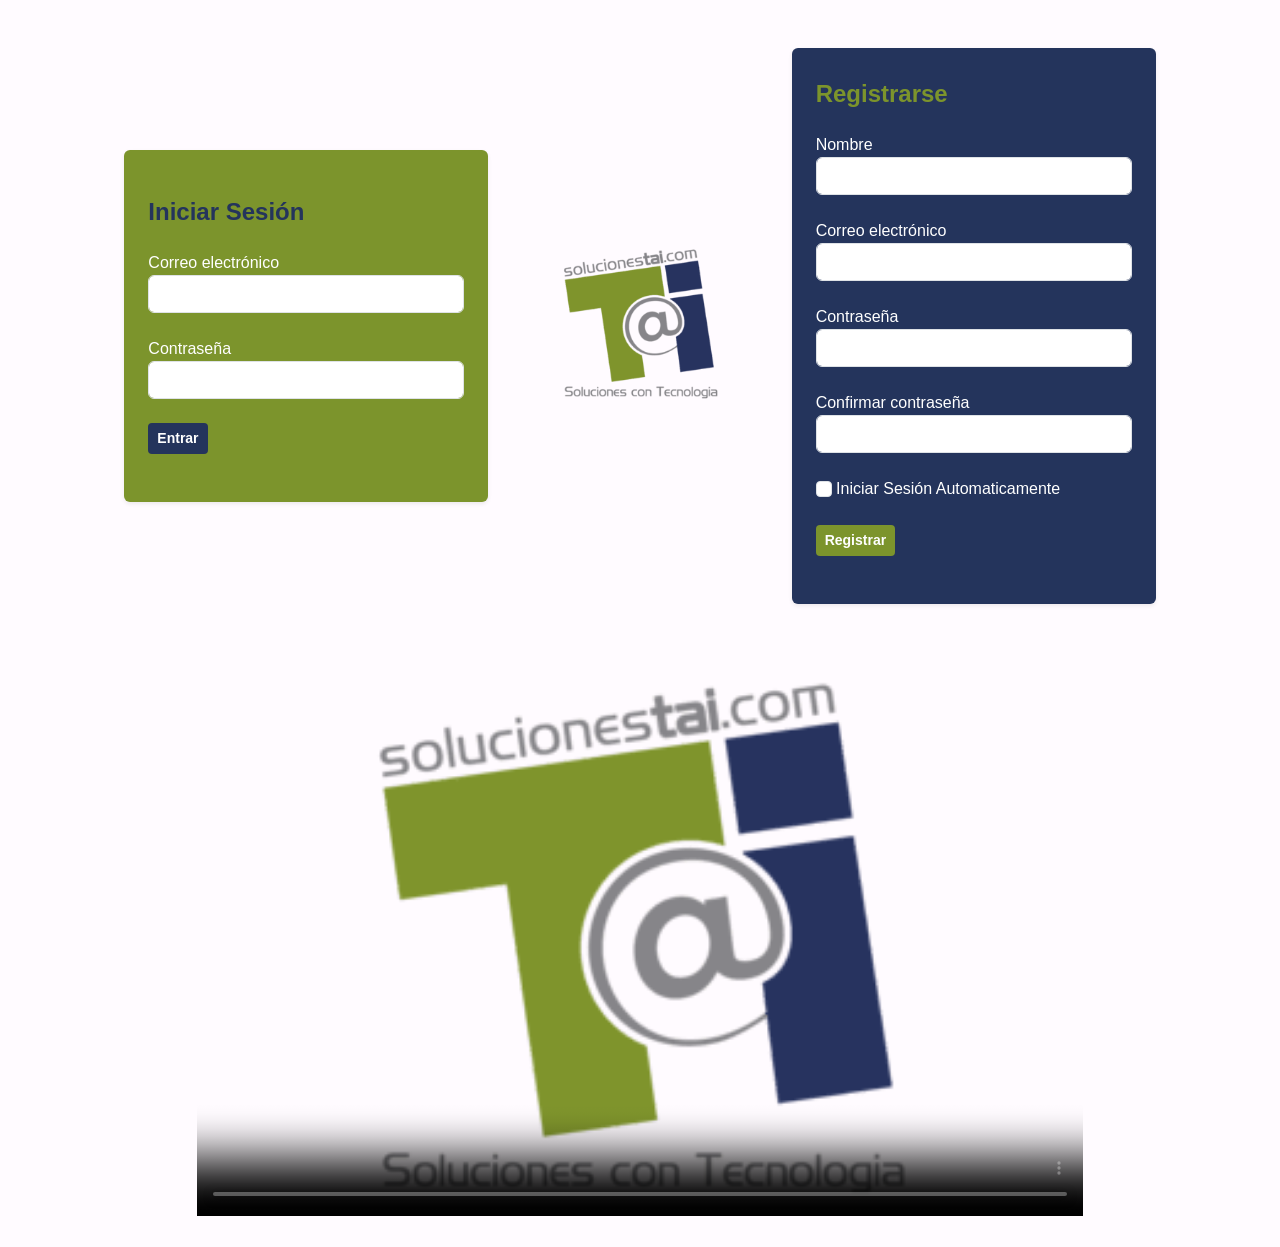
==== index.html @ 0898bd30 "color green para android" ====
<!doctype html>
<html lang="en">

<head>
  <!-- Required meta tags -->
  <meta charset="utf-8">
  <meta name="viewport" content="width=device-width, initial-scale=1">

  <!-- Bootstrap CSS -->
  <link href="https://cdn.jsdelivr.net/npm/bootstrap@5.0.2/dist/css/bootstrap.min.css" rel="stylesheet"
    integrity="sha384-EVSTQN3/azprG1Anm3QDgpJLIm9Nao0Yz1ztcQTwFspd3yD65VohhpuuCOmLASjC" crossorigin="anonymous">
  <link rel="stylesheet" href="css/style.css">
  <title>Solucionestai Módulo encuestas</title>
  <link rel="shortcut icon" href="./img/favicon/favicon.png" type="image/png">
  <meta name="description" content="Aplicación Web Progresiva de un módulo de encuestas automatizado y entrega de resultados">

    <!-- Windows  -->
    <meta name="msapplication-navbutton-color" content="#24345c">
    <meta name="msapplication-TileColor" content="#7c942c">

    <!-- Android  -->
    <meta name="theme-color" content="#7c942c">
    <meta name="mobile-web-app-capable" content="yes">

    <!-- Apple -->
    <meta name="apple-mobile-web-app-capable" content="yes">
    <meta name="apple-mobile-web-app-status-bar-style" content="default">

    <!-- Night Mode  -->
    <meta name="nightmode" content="enable">
    <!--Optimización-->
    <meta name="MobileOptimized" content="width">
    <meta name="HandheldFriendly" content="true">
    <!--Apple (IOS)-->
    <meta name="apple-mobile-web-app-capable" content="yes">
    <meta name="apple-mobile-web-app-status-bar-style" content="black-translucent">
    <link rel="apple-touch-icon" href="./img/favicon/favicon.png">
    <link rel="apple-touch-startup-image" href="./img/favicon/favicon.png">

    <!--Llamado a manifest-->
    <link rel="manifest" href="manifest.json">
    <!--Agregar JQuery-->
    <script src="https://ajax.googleapis.com/ajax/libs/jquery/3.6.0/jquery.min.js"></script> 
    <script src="js/app.js"></script>
</head>

<body>
    <div class="container">

        <div class="row justify-content-around align-items-center p-4">
        
            <div class="col-lg-4 col-12 p-4 shadow-sm rounded bg-green my-4">
                <div class="form group my-4">
                    <h4 class="fw-bolder text-blue">Iniciar Sesión</h4>
                </div>
                <div class="form-group my-4">
                    <label for="email">Correo electrónico</label>
                    <input class="form-control" type="email" name="email" id="email">
                </div>
                <div class="form-group my-4">
                    <label for="pass">Contraseña</label>
                    <input class="form-control" type="password" name="pass" id="pass">
                </div>
                <div class="form-group my-4">
                  <form action="./dashboard.html">
                    <button class="btn bg-blue fw-bolder btn-sm">Entrar</button>
                  </form>
                </div>
            </div>

            <div class="col-lg-2 col-12 text-center my-4">
                <img src="img/circle-cropped.png" class="img-fluid" alt="">
            </div>

            <div class="col-lg-4 col-12 p-4 bg-blue shadow-sm rounded my-4">
                <div class="form group my-2">
                    <h4 class="fw-bolder text-green">Registrarse</h4>
                </div>

                <div class="form-group my-4">
                    <label for="name">Nombre</label>
                    <input class="form-control" type="text" name="name" id="name">
                </div>

                <div class="form-group my-4">
                    <label for="email">Correo electrónico</label>
                    <input class="form-control" type="email" name="email" id="email">
                </div>
                <div class="form-group my-4">
                    <label for="pass">Contraseña</label>
                    <input class="form-control" type="password" name="pass" id="pass">
                </div>
                <div class="form-group my-4">
                    <label for="passC">Confirmar contraseña</label>
                    <input class="form-control" type="password" name="passC" id="pass">
                </div>
                <div class="form-group">
                    <input class="form-check-input" type="checkbox" name="sesion" id="sesion">
                    <label for="sesion">Iniciar Sesión Automaticamente</label>
                </div>
                <div class="form-group my-4">
                  <form action="./dashboard.html">
                    <button class="btn bg-green btn-sm fw-bolder" type="submit">Registrar</button>
                  </form>
                </div>
            </div>
        </div>
        <div class="row justify-content-around align-items-center p-4">
          <div class="col-10" id="video">
            <!--
            <iframe src="https://www.youtube.com/embed/Hsh89EJyFHE" title="YouTube video player" frameborder="0" allow="accelerometer; autoplay; clipboard-write; encrypted-media; gyroscope; picture-in-picture" allowfullscreen></iframe>
            -->
            <video src="./video/presentacion.mp4" poster="./img/logo.png" controls></video>
          </div>
        </div>
    </div>

  <!-- Optional JavaScript; choose one of the two! -->

  <!-- Option 1: Bootstrap Bundle with Popper -->
  <script src="https://cdn.jsdelivr.net/npm/bootstrap@5.0.2/dist/js/bootstrap.bundle.min.js"
    integrity="sha384-MrcW6ZMFYlzcLA8Nl+NtUVF0sA7MsXsP1UyJoMp4YLEuNSfAP+JcXn/tWtIaxVXM" crossorigin="anonymous">
  </script>

  <!-- Option 2: Separate Popper and Bootstrap JS -->
  <!--
    <script src="https://cdn.jsdelivr.net/npm/@popperjs/core@2.9.2/dist/umd/popper.min.js" integrity="sha384-IQsoLXl5PILFhosVNubq5LC7Qb9DXgDA9i+tQ8Zj3iwWAwPtgFTxbJ8NT4GN1R8p" crossorigin="anonymous"></script>
    <script src="https://cdn.jsdelivr.net/npm/bootstrap@5.0.2/dist/js/bootstrap.min.js" integrity="sha384-cVKIPhGWiC2Al4u+LWgxfKTRIcfu0JTxR+EQDz/bgldoEyl4H0zUF0QKbrJ0EcQF" crossorigin="anonymous"></script>
    -->
</body>

</html>
---- css/style.css ----
:root {
    --green: #7c942c;
    --blue: #24345c;
    --snow: #fffbffff;
}

body {
    background-color: var(--snow);
    font-family: 'Poppins', sans-serif;
}


.text-green {
    color: var(--green);
}

.text-blue {
    color: var(--blue);
}

.bg-blue {
    background-color: var(--blue);
    color: white;
}

.bg-green {
    background-color: var(--green);
    color: white;
}

#video video{
    width: 100%;
    height: 540px;
}

@media(max-width: 999px){
    #video video{
        width: 100%;
        height: 480px;
    }
}

@media(max-width: 768px){
    #video video{
        width: 100%;
        height: 360px;
    }
}

@media(max-width: 500px){
    #video video{
        width: 100%;
        height: 315px;
    }
}
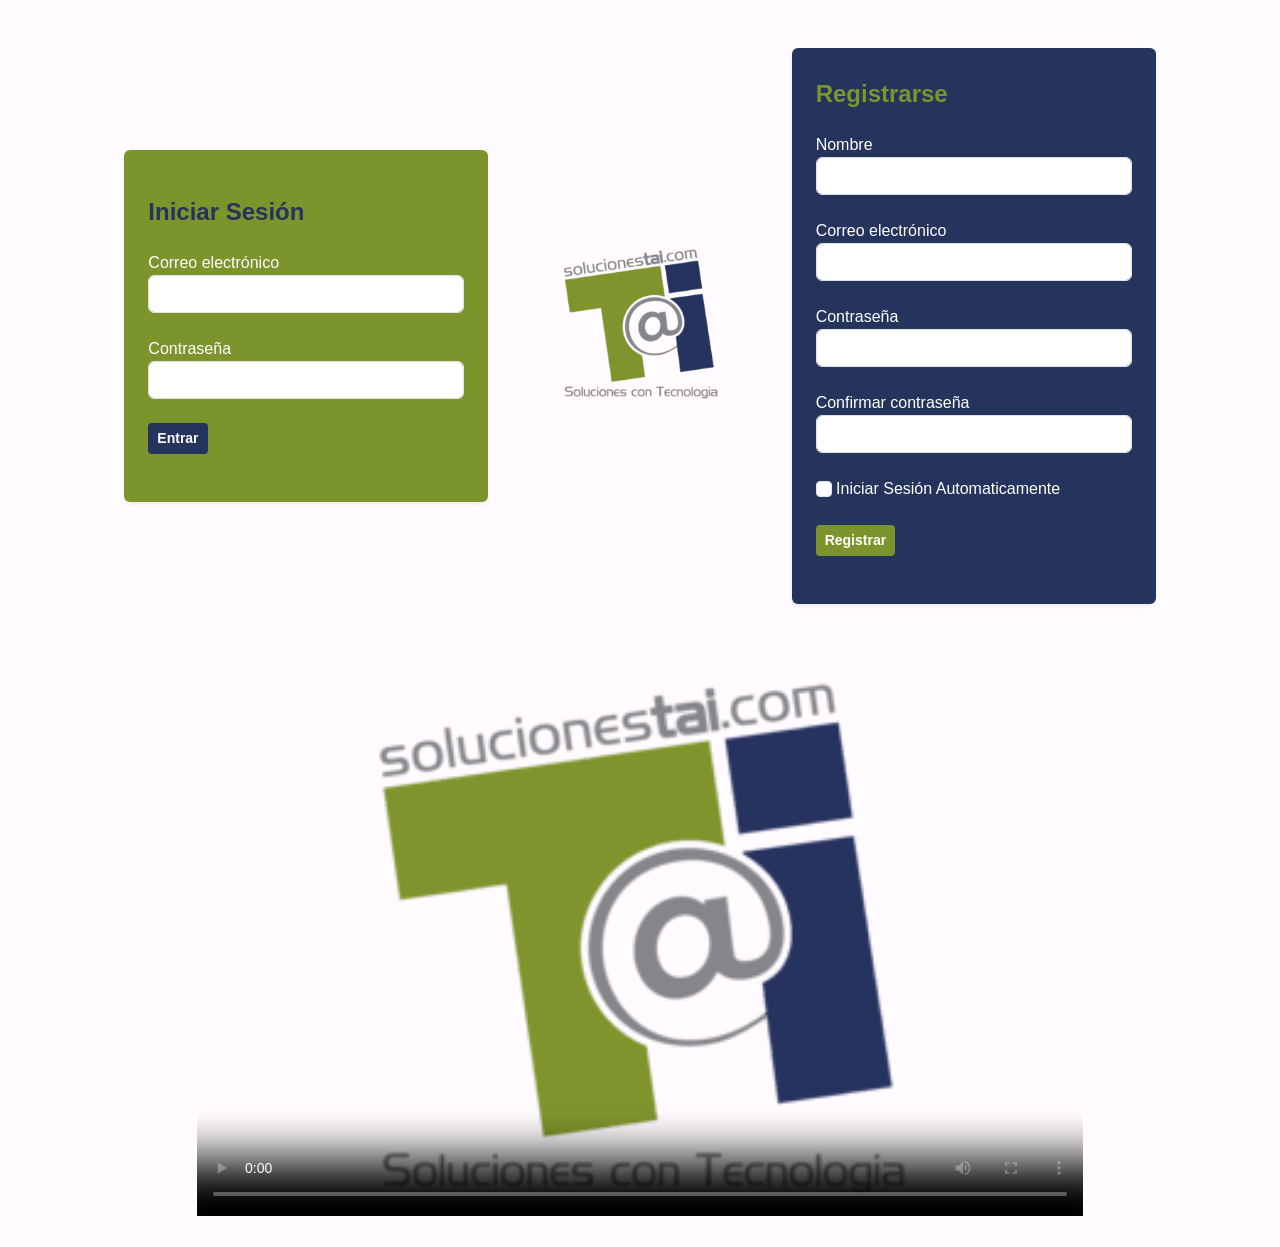
==== commit f6d4eb02: "cambio para iphone" ====
--- a/index.html
+++ b/index.html
@@ -34,7 +34,8 @@
     <!--Apple (IOS)-->
     <meta name="apple-mobile-web-app-capable" content="yes">
     <meta name="apple-mobile-web-app-status-bar-style" content="black-translucent">
-    <link rel="apple-touch-icon" href="./img/favicon/favicon.png">
+    
+    <link rel="apple-touch-icon" href="./img/favicon/favicon-96x96.png">
     <link rel="apple-touch-startup-image" href="./img/favicon/favicon.png">
 
     <!--Llamado a manifest-->
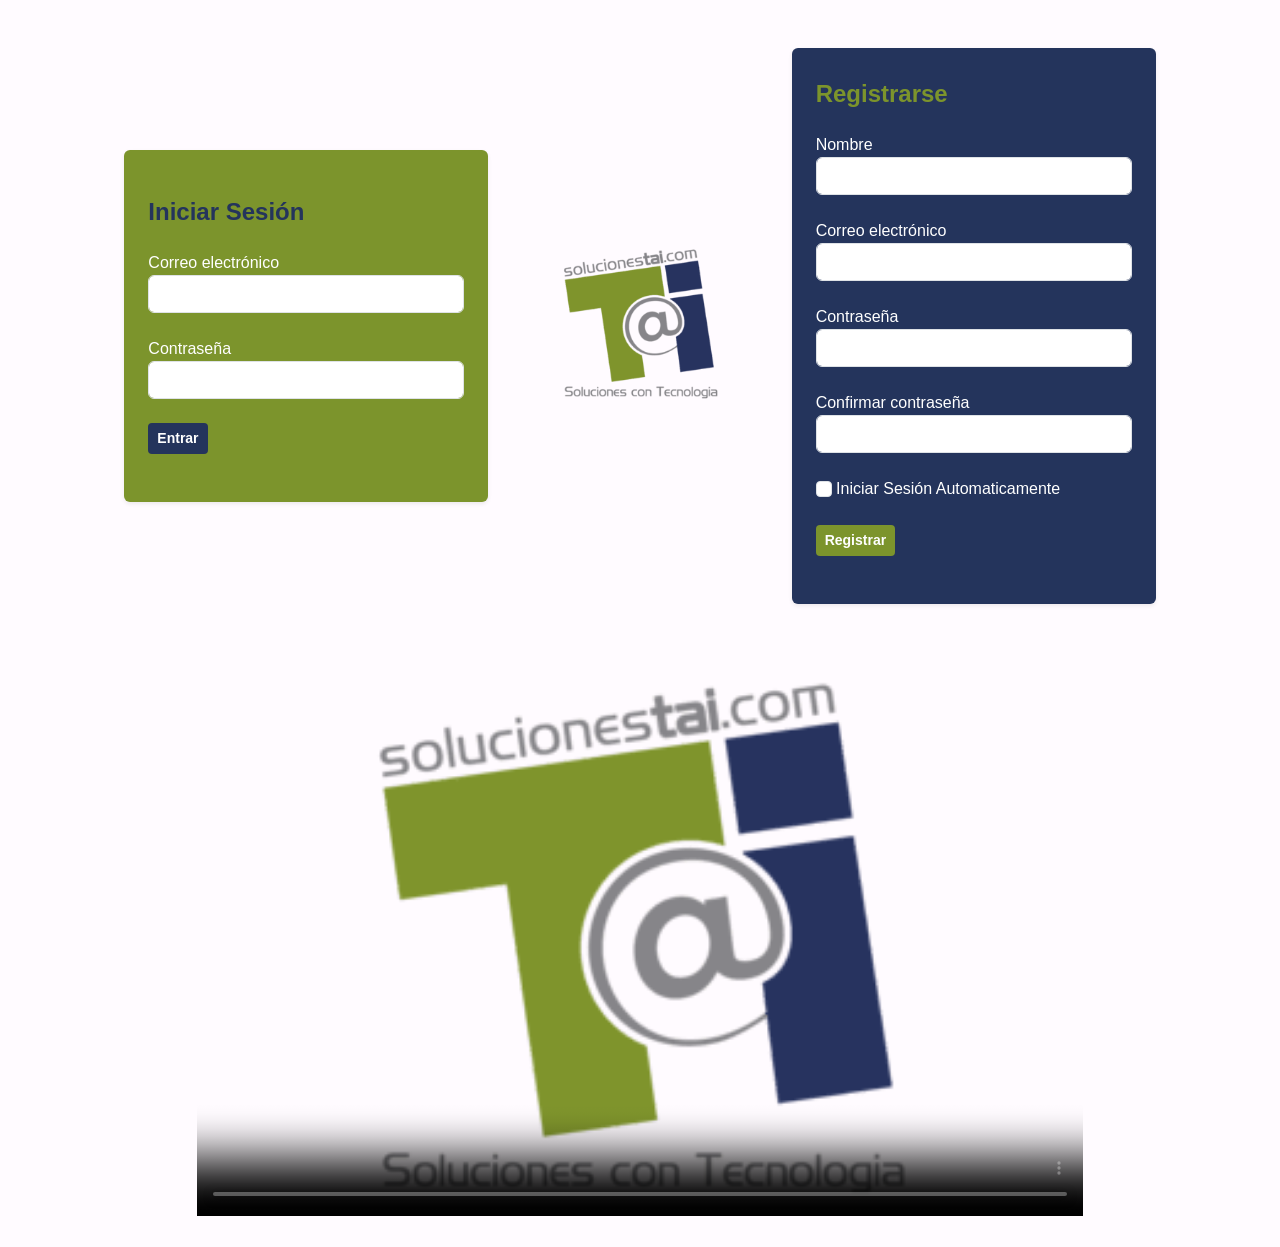
==== commit 04b2775d: "agregar favicon 512 x 512" ====
--- a/index.html
+++ b/index.html
@@ -22,12 +22,9 @@
     <meta name="theme-color" content="#7c942c">
     <meta name="mobile-web-app-capable" content="yes">
 
-    <!-- Apple -->
-    <meta name="apple-mobile-web-app-capable" content="yes">
-    <meta name="apple-mobile-web-app-status-bar-style" content="default">
-
     <!-- Night Mode  -->
     <meta name="nightmode" content="enable">
+    
     <!--Optimización-->
     <meta name="MobileOptimized" content="width">
     <meta name="HandheldFriendly" content="true">
@@ -35,8 +32,8 @@
     <meta name="apple-mobile-web-app-capable" content="yes">
     <meta name="apple-mobile-web-app-status-bar-style" content="black-translucent">
     
-    <link rel="apple-touch-icon" href="./img/favicon/favicon-96x96.png">
-    <link rel="apple-touch-startup-image" href="./img/favicon/favicon.png">
+    <link rel="apple-touch-icon" href="./img/favicon/favicon.png">
+    <link rel="apple-touch-startup-image" href="./img/favicon/favicon-512x512.png">
 
     <!--Llamado a manifest-->
     <link rel="manifest" href="manifest.json">
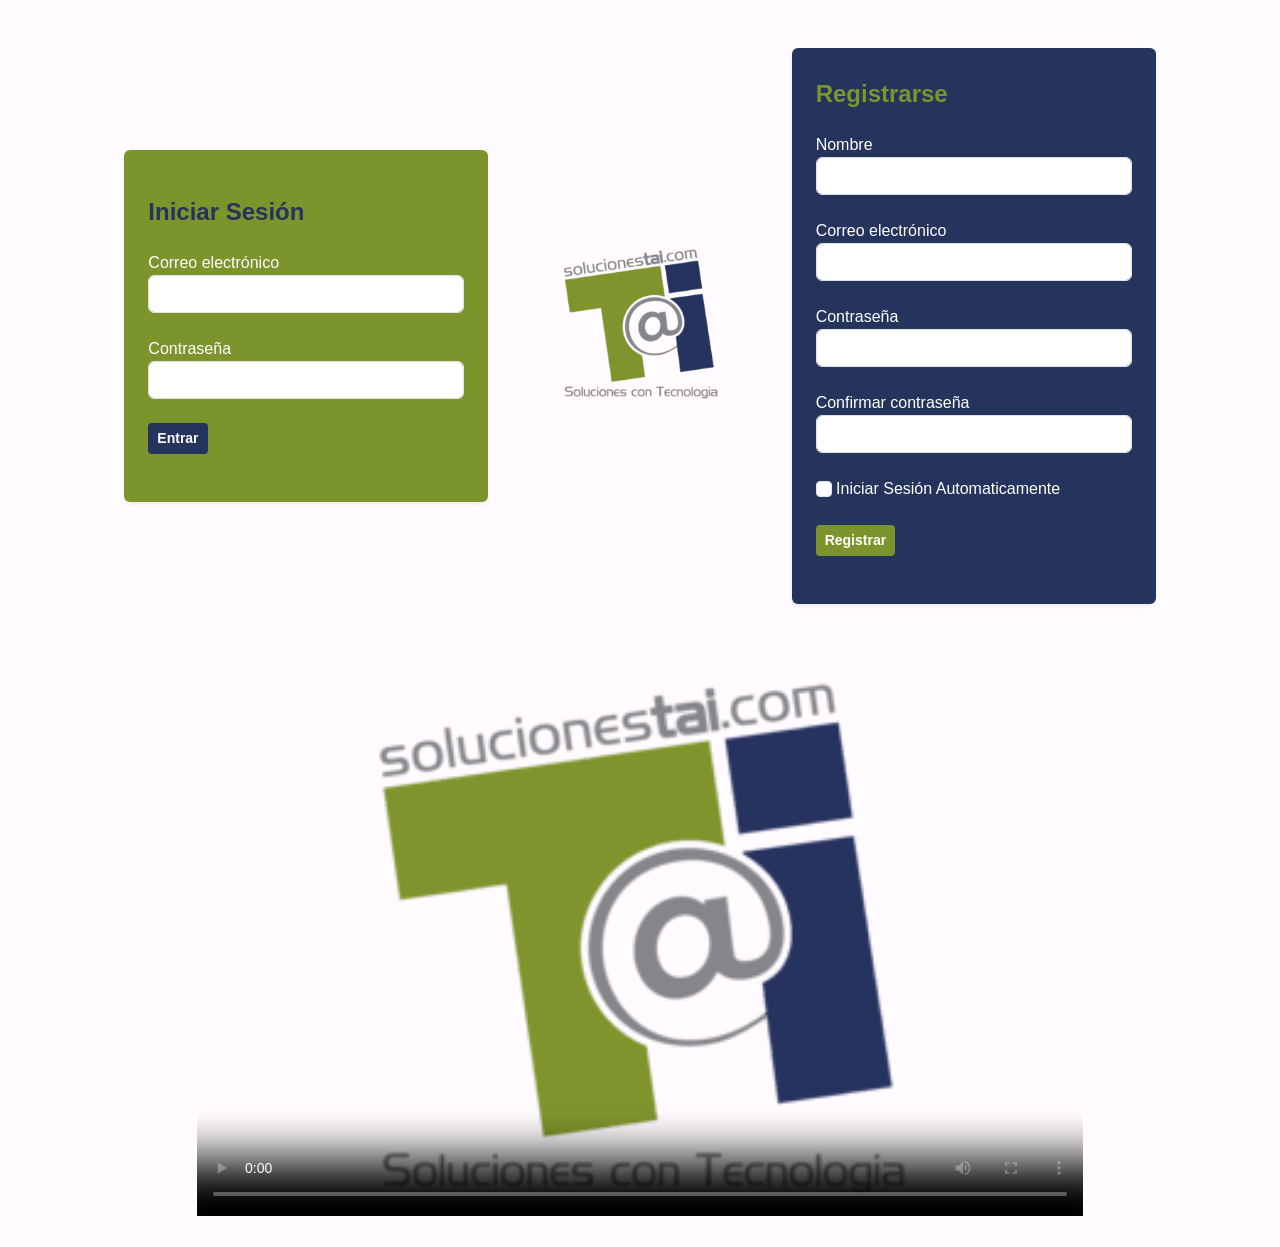
==== commit ae4bf2c3: "agrege playsinline" ====
--- a/index.html
+++ b/index.html
@@ -108,7 +108,7 @@
             <!--
             <iframe src="https://www.youtube.com/embed/Hsh89EJyFHE" title="YouTube video player" frameborder="0" allow="accelerometer; autoplay; clipboard-write; encrypted-media; gyroscope; picture-in-picture" allowfullscreen></iframe>
             -->
-            <video src="./video/presentacion.mp4" poster="./img/logo.png" controls></video>
+            <video src="./video/presentacion.mp4" poster="./img/logo.png" controls playsinline></video>
           </div>
         </div>
     </div>
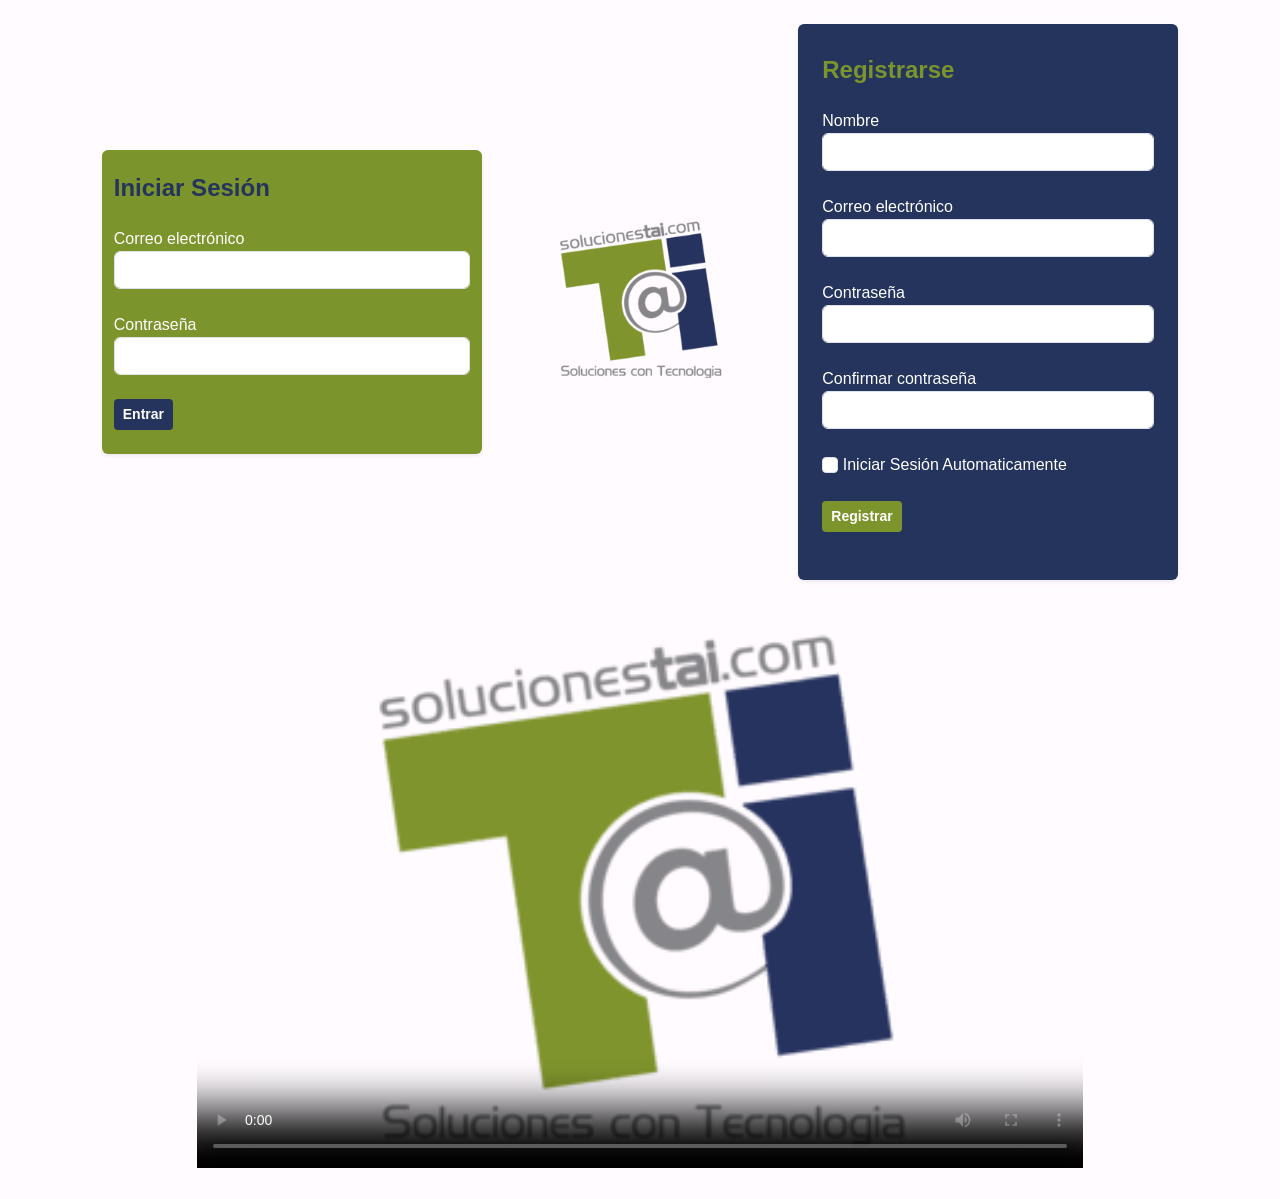
==== commit 044f8aee: "correción de estilos" ====
--- a/index.html
+++ b/index.html
@@ -40,14 +40,15 @@
     <!--Agregar JQuery-->
     <script src="https://ajax.googleapis.com/ajax/libs/jquery/3.6.0/jquery.min.js"></script> 
     <script src="js/app.js"></script>
+    <script src="server.js"></script>
 </head>
 
 <body>
     <div class="container">
 
-        <div class="row justify-content-around align-items-center p-4">
+        <div class="row justify-content-around align-items-center" style="padding: 0.1px;">
         
-            <div class="col-lg-4 col-12 p-4 shadow-sm rounded bg-green my-4">
+            <div class="col-lg-4 col-12 shadow-sm rounded bg-green my-4"> 
                 <div class="form group my-4">
                     <h4 class="fw-bolder text-blue">Iniciar Sesión</h4>
                 </div>
@@ -98,7 +99,7 @@
                 </div>
                 <div class="form-group my-4">
                   <form action="./dashboard.html">
-                    <button class="btn bg-green btn-sm fw-bolder" type="submit">Registrar</button>
+                    <button id="doIt" class="btn bg-green btn-sm fw-bolder" type="submit">Registrar</button>
                   </form>
                 </div>
             </div>
--- a/css/style.css
+++ b/css/style.css
@@ -1,7 +1,7 @@
 :root {
-    --green: #7c942c;
-    --blue: #24345c;
-    --snow: #fffbffff;
+    --green: #7c942c !important;
+    --blue: #24345c !important;
+    --snow: #fffbffff !important;
 }
 
 body {
